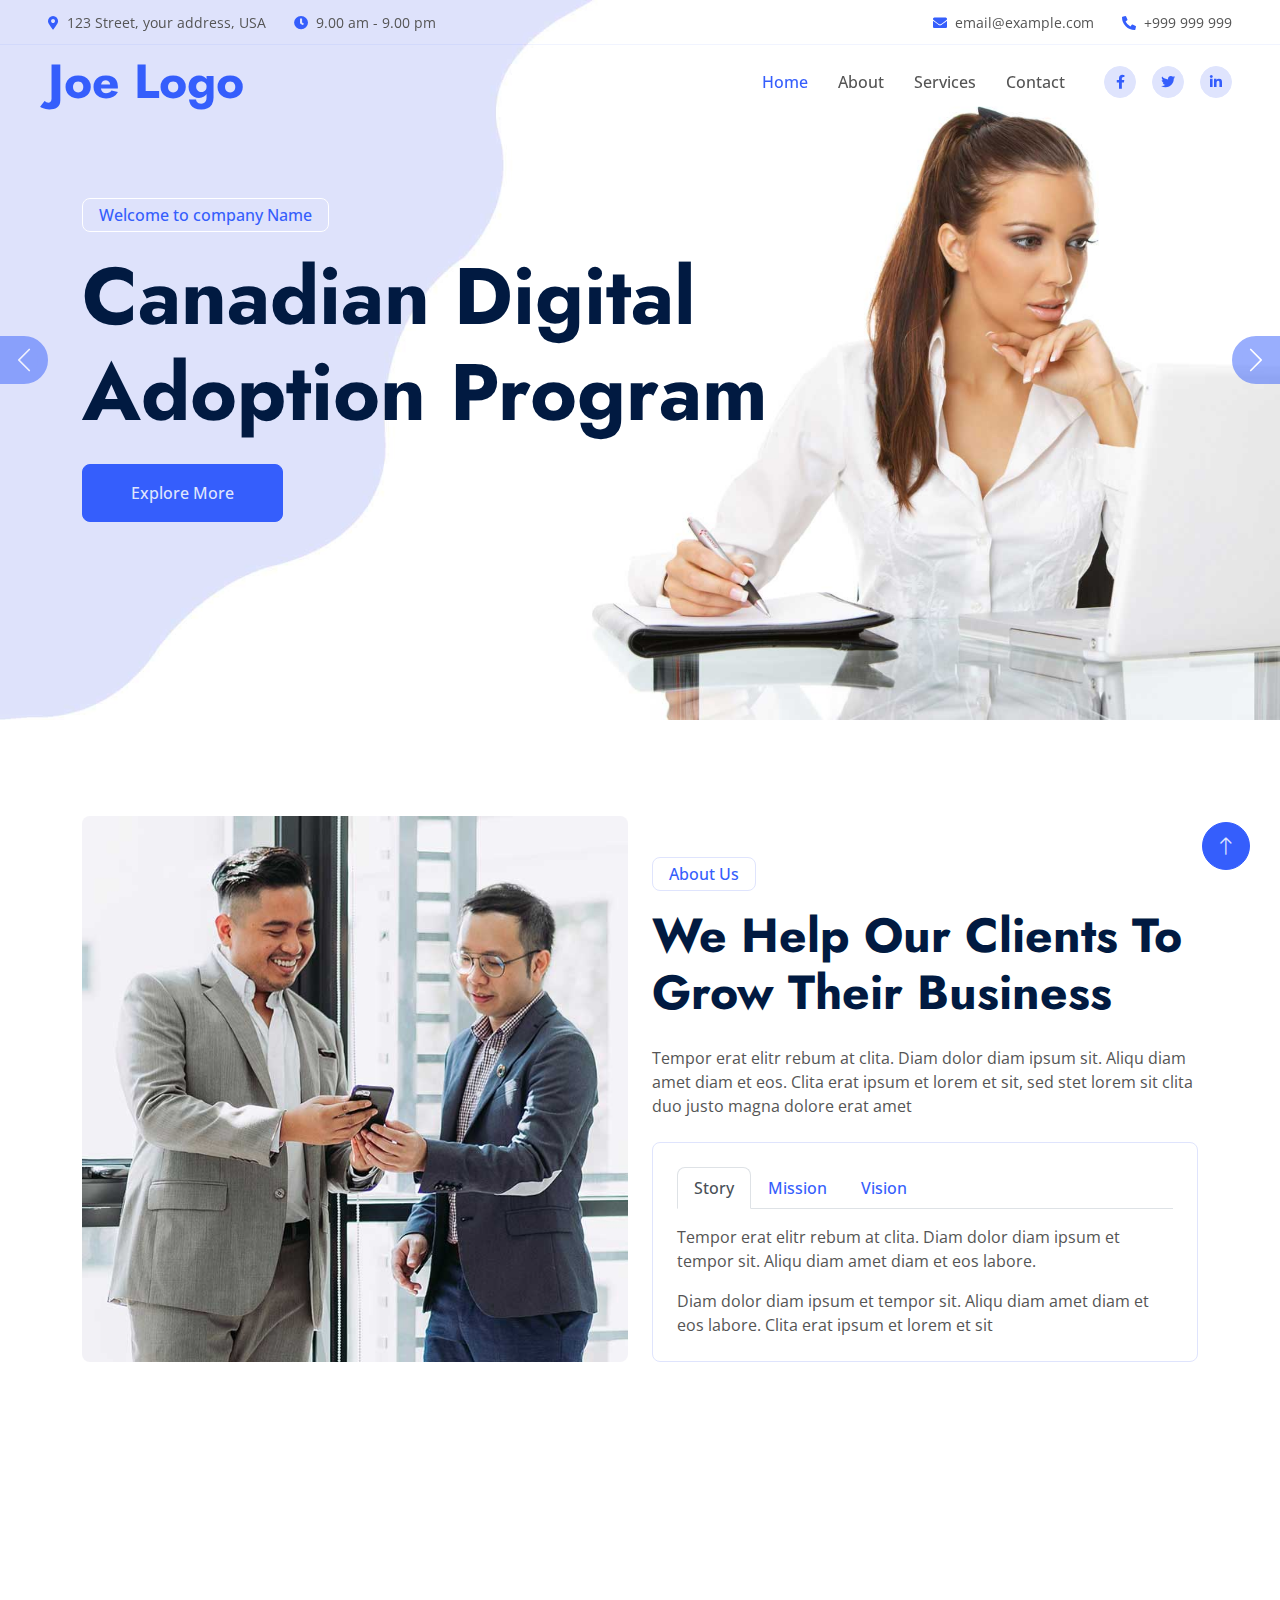
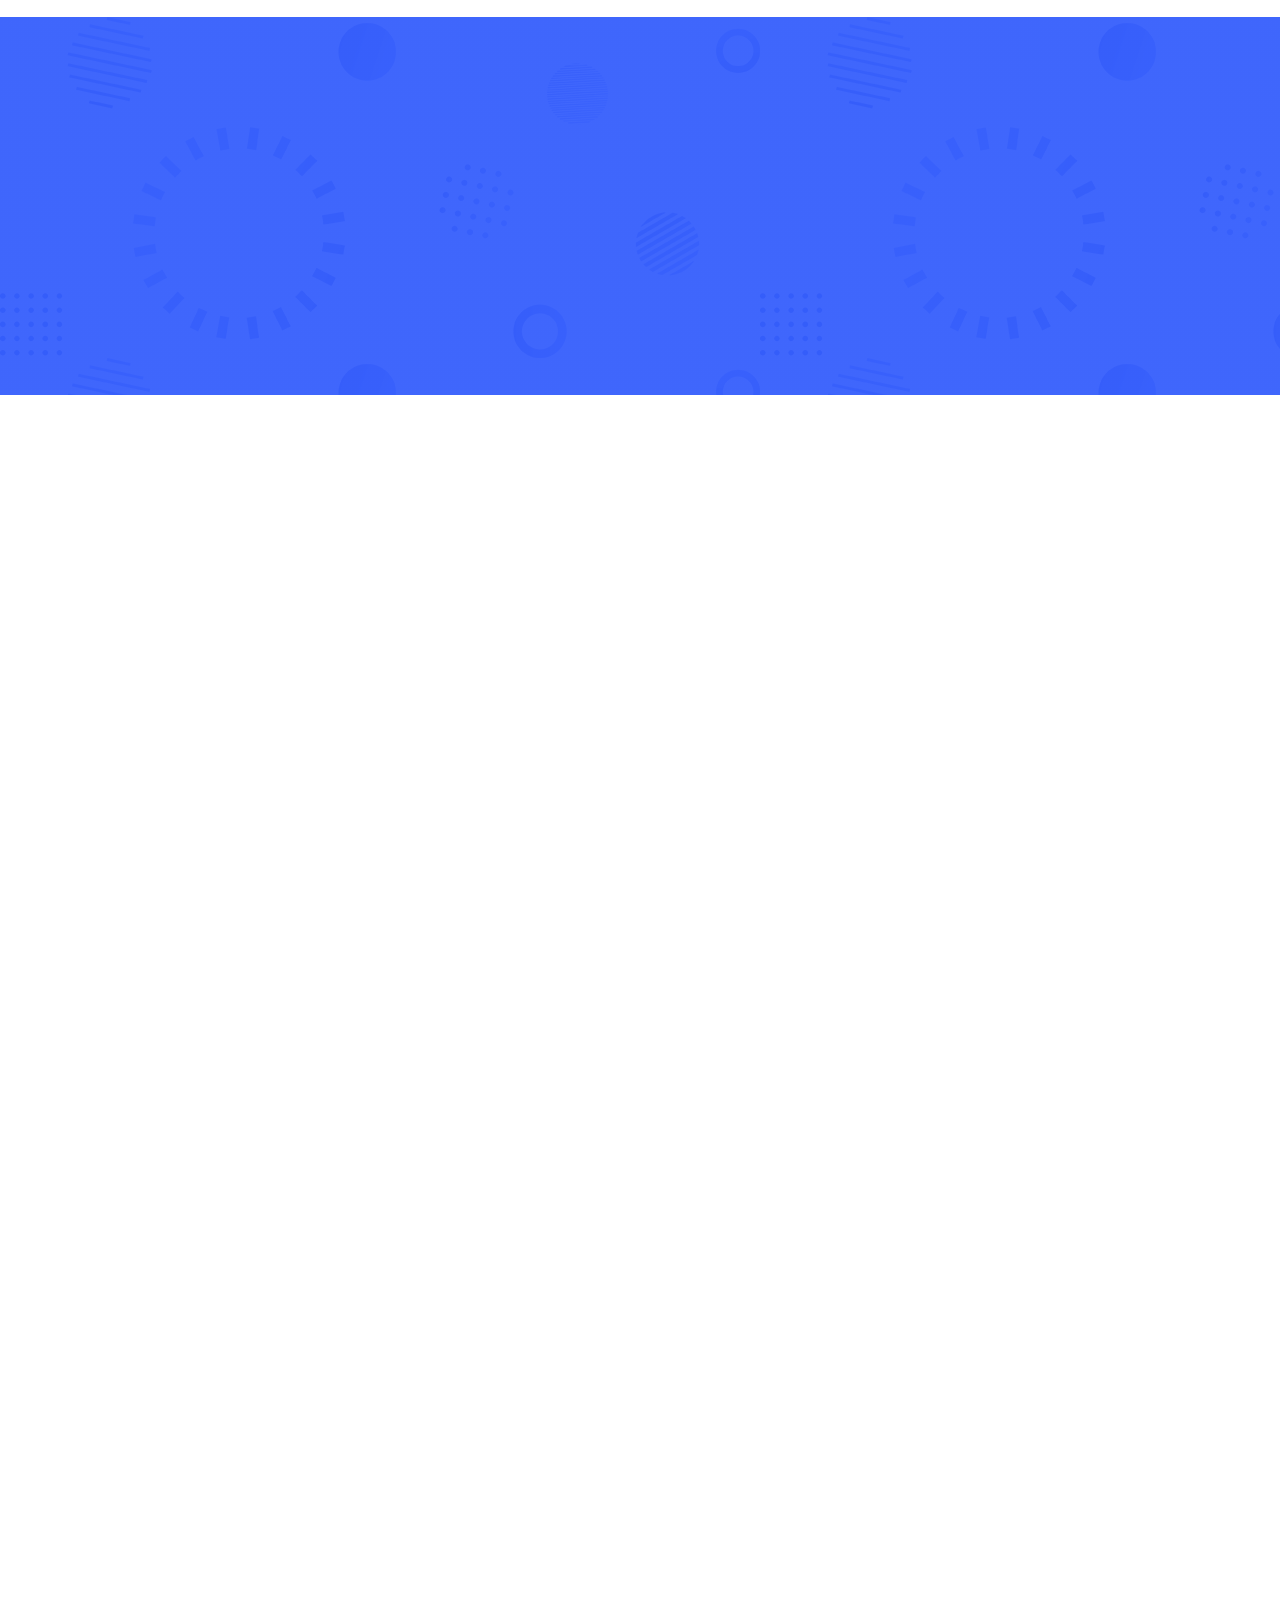
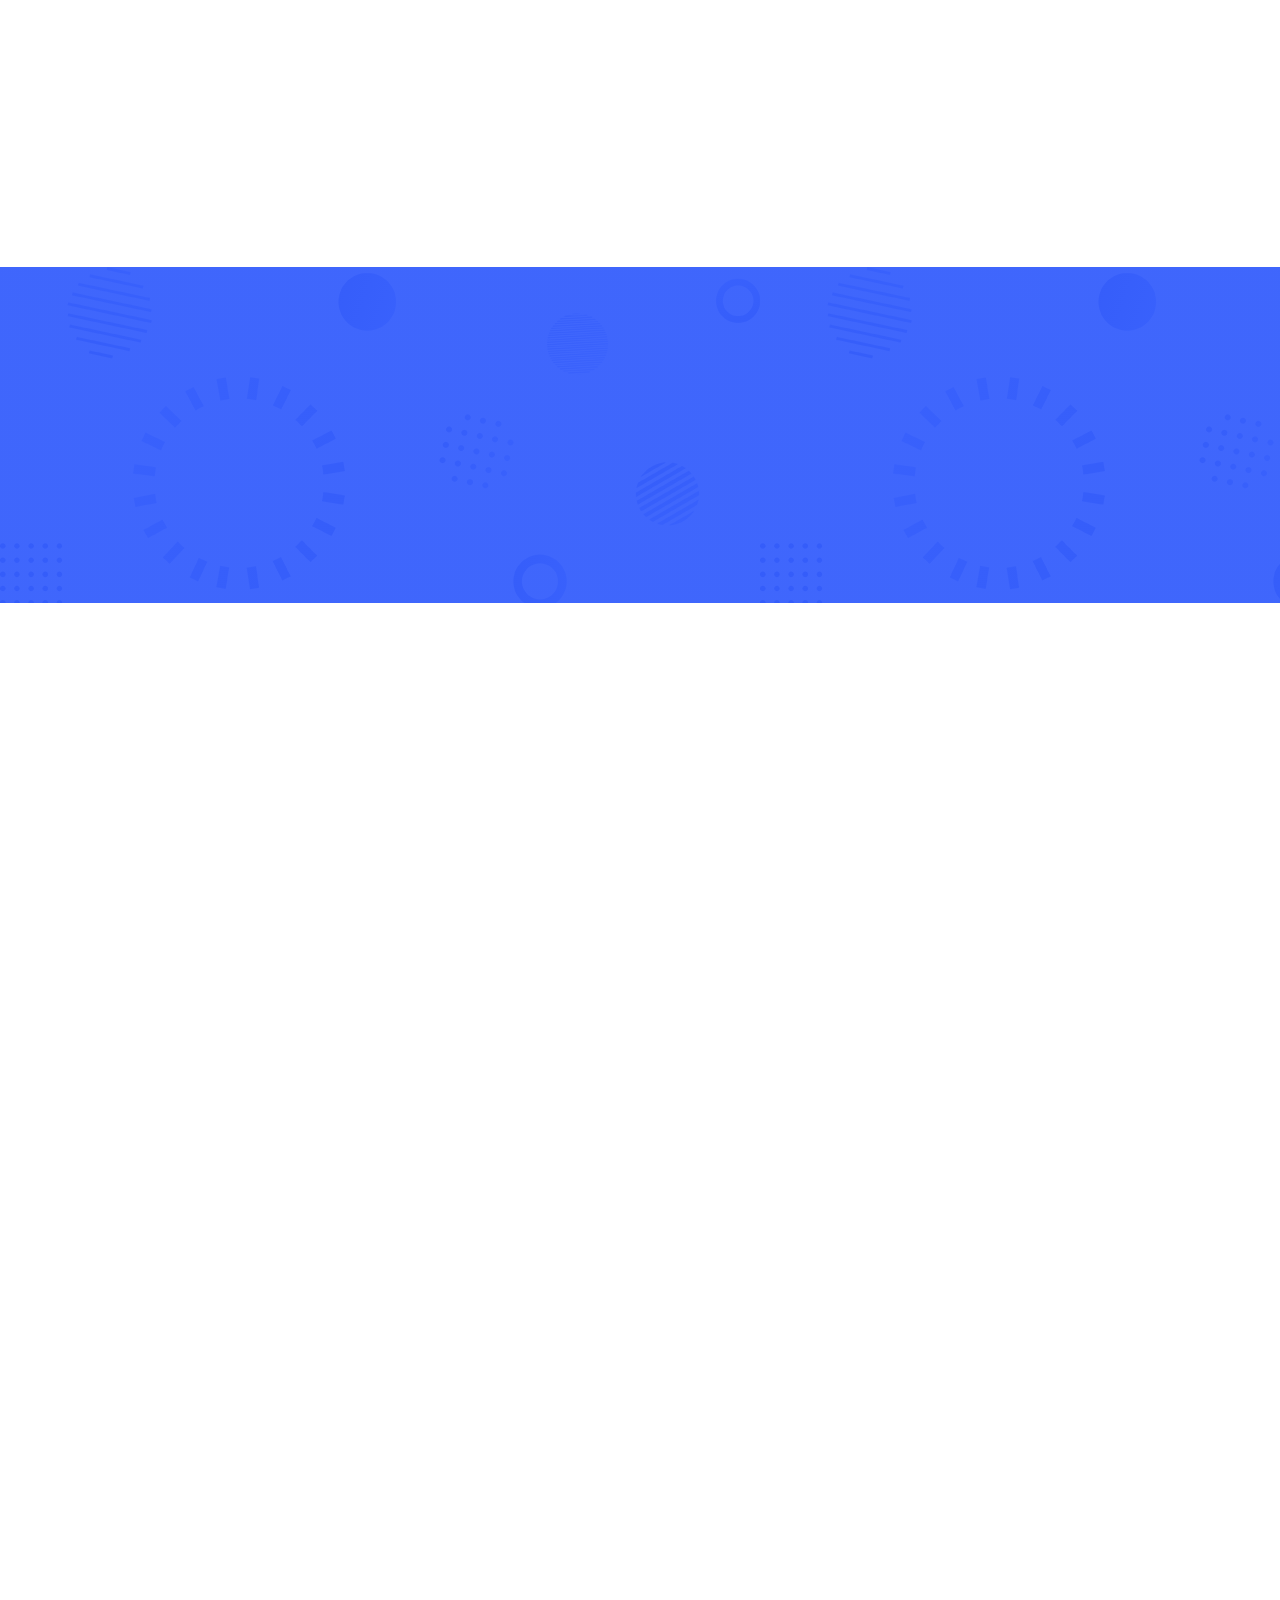
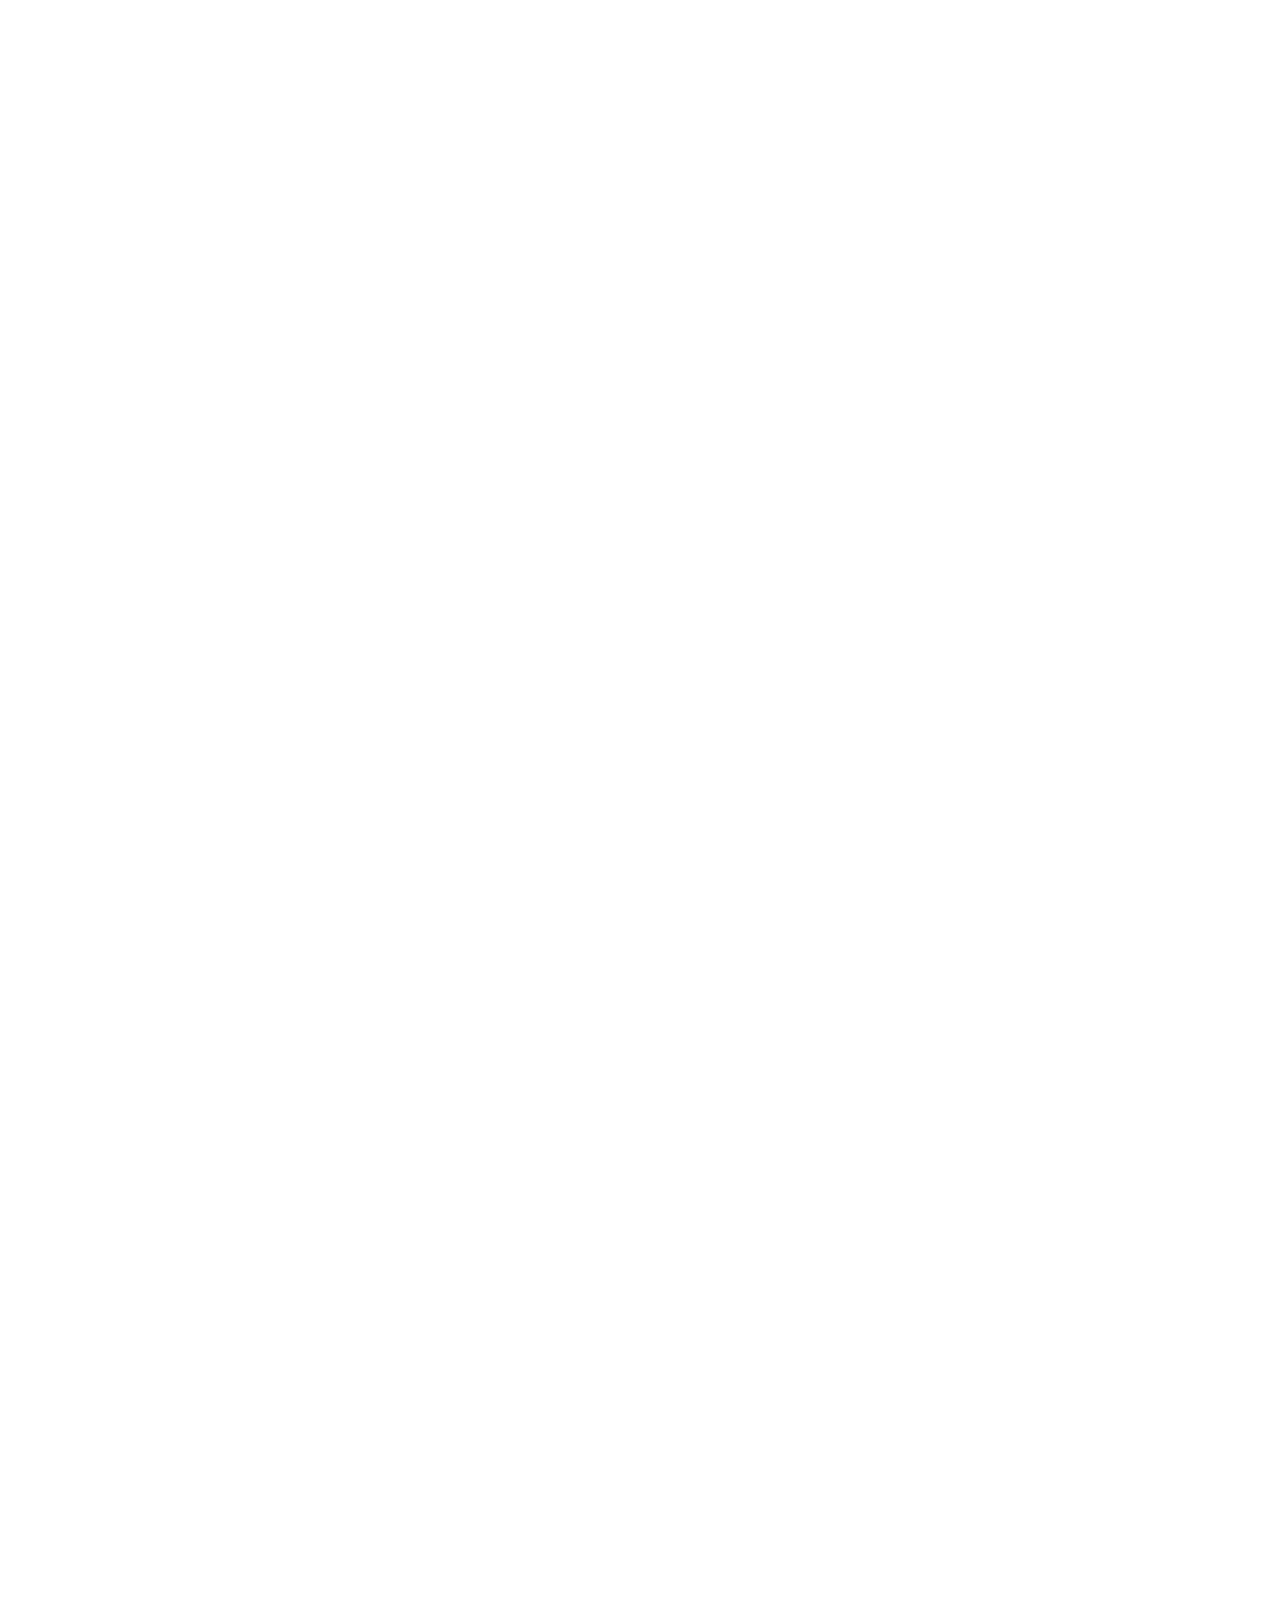
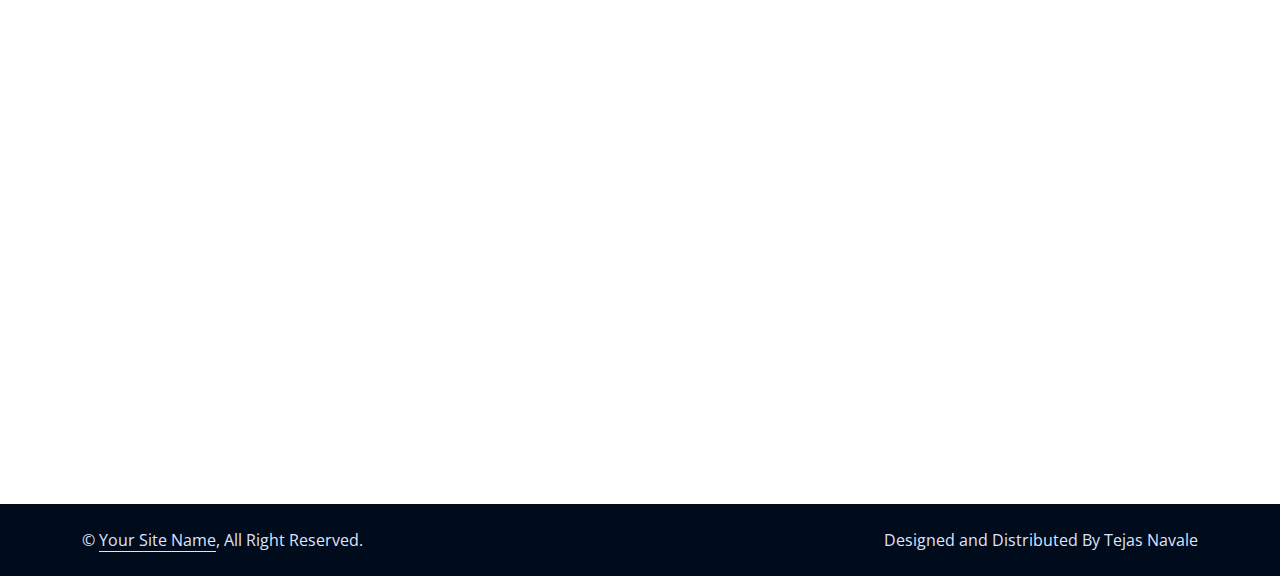
==== index.html @ e2b8ff9e "first commit" ====
<!DOCTYPE html>
<html lang="en">

<head>
    <meta charset="utf-8">
    <title>Finanza - Financial Services Website Template</title>
    <meta content="width=device-width, initial-scale=1.0" name="viewport">
    <meta content="" name="keywords">
    <meta content="" name="description">

    <!-- Favicon -->
    <link href="img/favicon.ico" rel="icon">

    <!-- Google Web Fonts -->
    <link rel="preconnect" href="https://fonts.googleapis.com">
    <link rel="preconnect" href="https://fonts.gstatic.com" crossorigin>
    <link
        href="https://fonts.googleapis.com/css2?family=Jost:wght@500;600;700&family=Open+Sans:wght@400;500&display=swap"
        rel="stylesheet">

    <!-- Icon Font Stylesheet -->
    <link href="https://cdnjs.cloudflare.com/ajax/libs/font-awesome/5.10.0/css/all.min.css" rel="stylesheet">
    <link href="https://cdn.jsdelivr.net/npm/bootstrap-icons@1.4.1/font/bootstrap-icons.css" rel="stylesheet">

    <!-- Libraries Stylesheet -->
    <link href="lib/animate/animate.min.css" rel="stylesheet">
    <link href="lib/owlcarousel/assets/owl.carousel.min.css" rel="stylesheet">

    <!-- Customized Bootstrap Stylesheet -->
    <link href="css/bootstrap.min.css" rel="stylesheet">

    <!-- Template Stylesheet -->
    <link href="css/style.css" rel="stylesheet">
</head>

<body>
    <!-- Spinner Start -->
    <div id="spinner"
        class="show bg-white position-fixed translate-middle w-100 vh-100 top-50 start-50 d-flex align-items-center justify-content-center">
        <div class="spinner-border text-primary" role="status" style="width: 3rem; height: 3rem;"></div>
    </div>
    <!-- Spinner End -->


    <!-- Navbar Start -->
    <div class="container-fluid fixed-top px-0 wow fadeIn" data-wow-delay="0.1s">
        <div class="top-bar row gx-0 align-items-center d-none d-lg-flex">
            <div class="col-lg-6 px-5 text-start">
                <small><i class="fa fa-map-marker-alt text-primary me-2"></i>123 Street, your address, USA</small>
                <small class="ms-4"><i class="fa fa-clock text-primary me-2"></i>9.00 am - 9.00 pm</small>
            </div>
            <div class="col-lg-6 px-5 text-end">
                <small><i class="fa fa-envelope text-primary me-2"></i>email@example.com</small>
                <small class="ms-4"><i class="fa fa-phone-alt text-primary me-2"></i>+999 999 999</small>
            </div>
        </div>

        <nav class="navbar navbar-expand-lg navbar-light py-lg-0 px-lg-5 wow fadeIn" data-wow-delay="0.1s">
            <a href="index.html" class="navbar-brand ms-4 ms-lg-0">
                <h1 class="display-5 text-primary m-0">Joe Logo</h1>
            </a>
            <button type="button" class="navbar-toggler me-4" data-bs-toggle="collapse"
                data-bs-target="#navbarCollapse">
                <span class="navbar-toggler-icon"></span>
            </button>
            <div class="collapse navbar-collapse" id="navbarCollapse">
                <div class="navbar-nav ms-auto p-4 p-lg-0">
                    <a href="index.html" class="nav-item nav-link active">Home</a>
                    <a href="about.html" class="nav-item nav-link">About</a>
                    <a href="service.html" class="nav-item nav-link">Services</a>
                    <a href="contact.html" class="nav-item nav-link">Contact</a>
                </div>
                <div class="d-none d-lg-flex ms-2">
                    <a class="btn btn-light btn-sm-square rounded-circle ms-3" href="">
                        <small class="fab fa-facebook-f text-primary"></small>
                    </a>
                    <a class="btn btn-light btn-sm-square rounded-circle ms-3" href="">
                        <small class="fab fa-twitter text-primary"></small>
                    </a>
                    <a class="btn btn-light btn-sm-square rounded-circle ms-3" href="">
                        <small class="fab fa-linkedin-in text-primary"></small>
                    </a>
                </div>
            </div>
        </nav>
    </div>
    <!-- Navbar End -->


    <!-- Carousel Start -->
    <div class="container-fluid p-0 mb-5 wow fadeIn" data-wow-delay="0.1s">
        <div id="header-carousel" class="carousel slide carousel-fade" data-bs-ride="carousel">
            <div class="carousel-inner">
                <div class="carousel-item active">
                    <img class="w-100" src="img/carousel-1.jpg" alt="Image">
                    <div class="carousel-caption">
                        <div class="container">
                            <div class="row justify-content-start">
                                <div class="col-lg-8">
                                    <p
                                        class="d-inline-block border border-white rounded text-primary fw-semi-bold py-1 px-3 animated slideInDown">
                                        Welcome to company Name</p>
                                    <h1 class="display-1 mb-4 animated slideInDown">Canadian Digital Adoption Program
                                    </h1>
                                    <a href="" class="btn btn-primary py-3 px-5 animated slideInDown">Explore More</a>
                                </div>
                            </div>
                        </div>
                    </div>
                </div>
                <div class="carousel-item">
                    <img class="w-100" src="img/carousel-2.jpg" alt="Image">
                    <div class="carousel-caption">
                        <div class="container">
                            <div class="row justify-content-start">
                                <div class="col-lg-7">
                                    <p
                                        class="d-inline-block border border-white rounded text-primary fw-semi-bold py-1 px-3 animated slideInDown">
                                        Welcome to company Name</p>
                                    <h1 class="display-1 mb-4 animated slideInDown">Boost your Business with
                                        Interest-free Loan up to $100,000</h1>
                                    <a href="" class="btn btn-primary py-3 px-5 animated slideInDown">Explore More</a>
                                </div>
                            </div>
                        </div>
                    </div>
                </div>
            </div>
            <button class="carousel-control-prev" type="button" data-bs-target="#header-carousel" data-bs-slide="prev">
                <span class="carousel-control-prev-icon" aria-hidden="true"></span>
                <span class="visually-hidden">Previous</span>
            </button>
            <button class="carousel-control-next" type="button" data-bs-target="#header-carousel" data-bs-slide="next">
                <span class="carousel-control-next-icon" aria-hidden="true"></span>
                <span class="visually-hidden">Next</span>
            </button>
        </div>
    </div>
    <!-- Carousel End -->


    <!-- About Start -->
    <div class="container-xxl py-5">
        <div class="container">
            <div class="row g-4 align-items-end mb-4">
                <div class="col-lg-6 wow fadeInUp" data-wow-delay="0.1s">
                    <img class="img-fluid rounded" src="img/about.jpg">
                </div>
                <div class="col-lg-6 wow fadeInUp" data-wow-delay="0.3s">
                    <p class="d-inline-block border rounded text-primary fw-semi-bold py-1 px-3">About Us</p>
                    <h1 class="display-5 mb-4">We Help Our Clients To Grow Their Business</h1>
                    <p class="mb-4">Tempor erat elitr rebum at clita. Diam dolor diam ipsum sit. Aliqu diam amet diam et
                        eos. Clita erat ipsum et lorem et sit, sed stet lorem sit clita duo justo magna dolore erat amet
                    </p>
                    <div class="border rounded p-4">
                        <nav>
                            <div class="nav nav-tabs mb-3" id="nav-tab" role="tablist">
                                <button class="nav-link fw-semi-bold active" id="nav-story-tab" data-bs-toggle="tab"
                                    data-bs-target="#nav-story" type="button" role="tab" aria-controls="nav-story"
                                    aria-selected="true">Story</button>
                                <button class="nav-link fw-semi-bold" id="nav-mission-tab" data-bs-toggle="tab"
                                    data-bs-target="#nav-mission" type="button" role="tab" aria-controls="nav-mission"
                                    aria-selected="false">Mission</button>
                                <button class="nav-link fw-semi-bold" id="nav-vision-tab" data-bs-toggle="tab"
                                    data-bs-target="#nav-vision" type="button" role="tab" aria-controls="nav-vision"
                                    aria-selected="false">Vision</button>
                            </div>
                        </nav>
                        <div class="tab-content" id="nav-tabContent">
                            <div class="tab-pane fade show active" id="nav-story" role="tabpanel"
                                aria-labelledby="nav-story-tab">
                                <p>Tempor erat elitr rebum at clita. Diam dolor diam ipsum et tempor sit. Aliqu diam
                                    amet diam et eos labore.</p>
                                <p class="mb-0">Diam dolor diam ipsum et tempor sit. Aliqu diam amet diam et eos labore.
                                    Clita erat ipsum et lorem et sit</p>
                            </div>
                            <div class="tab-pane fade" id="nav-mission" role="tabpanel"
                                aria-labelledby="nav-mission-tab">
                                <p>Tempor erat elitr rebum at clita. Diam dolor diam ipsum et tempor sit. Aliqu diam
                                    amet diam et eos labore.</p>
                                <p class="mb-0">Diam dolor diam ipsum et tempor sit. Aliqu diam amet diam et eos labore.
                                    Clita erat ipsum et lorem et sit</p>
                            </div>
                            <div class="tab-pane fade" id="nav-vision" role="tabpanel" aria-labelledby="nav-vision-tab">
                                <p>Tempor erat elitr rebum at clita. Diam dolor diam ipsum et tempor sit. Aliqu diam
                                    amet diam et eos labore.</p>
                                <p class="mb-0">Diam dolor diam ipsum et tempor sit. Aliqu diam amet diam et eos labore.
                                    Clita erat ipsum et lorem et sit</p>
                            </div>
                        </div>
                    </div>
                </div>
            </div>
            <div class="border rounded p-4 wow fadeInUp" data-wow-delay="0.1s">
                <div class="row g-4">
                    <div class="col-lg-4 wow fadeIn" data-wow-delay="0.1s">
                        <div class="h-100">
                            <div class="d-flex">
                                <div class="flex-shrink-0 btn-lg-square rounded-circle bg-primary">
                                    <i class="fa fa-times text-white"></i>
                                </div>
                                <div class="ps-3">
                                    <h4>Up to $15,000</h4>
                                    <span>Grant to cover the cost of a digital plan</span>
                                </div>
                                <div class="border-end d-none d-lg-block"></div>
                            </div>
                            <div class="border-bottom mt-4 d-block d-lg-none"></div>
                        </div>
                    </div>
                    <div class="col-lg-4 wow fadeIn" data-wow-delay="0.3s">
                        <div class="h-100">
                            <div class="d-flex">
                                <div class="flex-shrink-0 btn-lg-square rounded-circle bg-primary">
                                    <i class="fa fa-users text-white"></i>
                                </div>
                                <div class="ps-3">
                                    <h4>Up to
                                        $100,000</h4>
                                    <span>Loan with zero interest, 6 years term</span>
                                </div>
                                <div class="border-end d-none d-lg-block"></div>
                            </div>
                            <div class="border-bottom mt-4 d-block d-lg-none"></div>
                        </div>
                    </div>
                    <div class="col-lg-4 wow fadeIn" data-wow-delay="0.5s">
                        <div class="h-100">
                            <div class="d-flex">
                                <div class="flex-shrink-0 btn-lg-square rounded-circle bg-primary">
                                    <i class="fa fa-phone text-white"></i>
                                </div>
                                <div class="ps-3">
                                    <h4>Up to
                                        $7,300</h4>
                                    <span>Wage subsidy for hiring a recent graduate</span>
                                </div>
                            </div>
                        </div>
                    </div>
                </div>
            </div>
        </div>
    </div>
    <!-- About End -->


    <!-- Facts Start -->
    <div class="container-fluid facts my-5 py-5">
        <div class="container py-5">
            <div class="row g-5">
                <div class="col-sm-6 col-lg-3 text-center wow fadeIn" data-wow-delay="0.1s">
                    <i class="fa fa-users fa-3x text-white mb-3"></i>
                    <h1 class="display-4 text-white" data-toggle="counter-up">1234</h1>
                    <span class="fs-5 text-white">Happy Clients</span>
                    <hr class="bg-white w-25 mx-auto mb-0">
                </div>
                <div class="col-sm-6 col-lg-3 text-center wow fadeIn" data-wow-delay="0.3s">
                    <i class="fa fa-check fa-3x text-white mb-3"></i>
                    <h1 class="display-4 text-white" data-toggle="counter-up">1234</h1>
                    <span class="fs-5 text-white">Projects Completed</span>
                    <hr class="bg-white w-25 mx-auto mb-0">
                </div>
                <div class="col-sm-6 col-lg-3 text-center wow fadeIn" data-wow-delay="0.5s">
                    <i class="fa fa-users-cog fa-3x text-white mb-3"></i>
                    <h1 class="display-4 text-white" data-toggle="counter-up">1234</h1>
                    <span class="fs-5 text-white">Dedicated Staff</span>
                    <hr class="bg-white w-25 mx-auto mb-0">
                </div>
                <div class="col-sm-6 col-lg-3 text-center wow fadeIn" data-wow-delay="0.7s">
                    <i class="fa fa-award fa-3x text-white mb-3"></i>
                    <h1 class="display-4 text-white" data-toggle="counter-up">1234</h1>
                    <span class="fs-5 text-white">Awards Achieved</span>
                    <hr class="bg-white w-25 mx-auto mb-0">
                </div>
            </div>
        </div>
    </div>
    <!-- Facts End -->


    <!-- Features Start -->
    <div class="container-xxl feature py-5">
        <div class="container">
            <div class="row g-5 align-items-center">
                <div class="col-lg-6 wow fadeInUp" data-wow-delay="0.1s">
                    <p class="d-inline-block border rounded text-primary fw-semi-bold py-1 px-3">Why Choosing Us!</p>
                    <h1 class="display-5 mb-4">Few Reasons Why People Choosing Us!</h1>
                    <p class="mb-4">Tempor erat elitr rebum at clita. Diam dolor diam ipsum sit. Aliqu diam amet diam et
                        eos. Clita erat ipsum et lorem et sit, sed stet lorem sit clita duo justo magna dolore erat amet
                    </p>
                    <a class="btn btn-primary py-3 px-5" href="">Explore More</a>
                </div>
                <div class="col-lg-6">
                    <div class="row g-4 align-items-center">
                        <div class="col-md-6">
                            <div class="row g-4">
                                <div class="col-12 wow fadeIn" data-wow-delay="0.3s">
                                    <div class="feature-box border rounded p-4">
                                        <i class="fa fa-check fa-3x text-primary mb-3"></i>
                                        <h4 class="mb-3">Fast Executions</h4>
                                        <p class="mb-3">Clita erat ipsum et lorem et sit, sed stet lorem sit clita duo
                                            justo erat amet</p>
                                        <a class="fw-semi-bold" href="">Read More <i
                                                class="fa fa-arrow-right ms-1"></i></a>
                                    </div>
                                </div>
                                <div class="col-12 wow fadeIn" data-wow-delay="0.5s">
                                    <div class="feature-box border rounded p-4">
                                        <i class="fa fa-check fa-3x text-primary mb-3"></i>
                                        <h4 class="mb-3">Guide & Support</h4>
                                        <p class="mb-3">Clita erat ipsum et lorem et sit, sed stet lorem sit clita duo
                                            justo erat amet</p>
                                        <a class="fw-semi-bold" href="">Read More <i
                                                class="fa fa-arrow-right ms-1"></i></a>
                                    </div>
                                </div>
                            </div>
                        </div>
                        <div class="col-md-6 wow fadeIn" data-wow-delay="0.7s">
                            <div class="feature-box border rounded p-4">
                                <i class="fa fa-check fa-3x text-primary mb-3"></i>
                                <h4 class="mb-3">Financial Secure</h4>
                                <p class="mb-3">Clita erat ipsum et lorem et sit, sed stet lorem sit clita duo justo
                                    erat amet</p>
                                <a class="fw-semi-bold" href="">Read More <i class="fa fa-arrow-right ms-1"></i></a>
                            </div>
                        </div>
                    </div>
                </div>
            </div>
        </div>
    </div>
    <!-- Features End -->


    <!-- Service Start -->
    <div class="container-xxl service py-5">
        <div class="container">
            <div class="text-center mx-auto wow fadeInUp" data-wow-delay="0.1s" style="max-width: 600px;">
                <p class="d-inline-block border rounded text-primary fw-semi-bold py-1 px-3">Our Services</p>
                <h1 class="display-5 mb-5">Awesome Financial Services For Business</h1>
            </div>
            <div class="row g-4 wow fadeInUp" data-wow-delay="0.3s">
                <div class="col-lg-4">
                    <div class="nav nav-pills d-flex justify-content-between w-100 h-100 me-4">
                        <button class="nav-link w-100 d-flex align-items-center text-start border p-4 mb-4 active"
                            data-bs-toggle="pill" data-bs-target="#tab-pane-1" type="button">
                            <h5 class="m-0"><i class="fa fa-bars text-primary me-3"></i>Financial Planning</h5>
                        </button>
                        <button class="nav-link w-100 d-flex align-items-center text-start border p-4 mb-4"
                            data-bs-toggle="pill" data-bs-target="#tab-pane-2" type="button">
                            <h5 class="m-0"><i class="fa fa-bars text-primary me-3"></i>Cash Investment</h5>
                        </button>
                        <button class="nav-link w-100 d-flex align-items-center text-start border p-4 mb-4"
                            data-bs-toggle="pill" data-bs-target="#tab-pane-3" type="button">
                            <h5 class="m-0"><i class="fa fa-bars text-primary me-3"></i>Financial Consultancy</h5>
                        </button>
                        <button class="nav-link w-100 d-flex align-items-center text-start border p-4 mb-0"
                            data-bs-toggle="pill" data-bs-target="#tab-pane-4" type="button">
                            <h5 class="m-0"><i class="fa fa-bars text-primary me-3"></i>Business Loans</h5>
                        </button>
                    </div>
                </div>
                <div class="col-lg-8">
                    <div class="tab-content w-100">
                        <div class="tab-pane fade show active" id="tab-pane-1">
                            <div class="row g-4">
                                <div class="col-md-6" style="min-height: 350px;">
                                    <div class="position-relative h-100">
                                        <img class="position-absolute rounded w-100 h-100" src="img/service-1.jpg"
                                            style="object-fit: cover;" alt="">
                                    </div>
                                </div>
                                <div class="col-md-6">
                                    <h3 class="mb-4">25 Years Of Experience In Financial Support</h3>
                                    <p class="mb-4">Tempor erat elitr rebum at clita. Diam dolor diam ipsum sit. Aliqu
                                        diam amet diam et eos. Clita erat ipsum et lorem et sit, sed stet lorem sit
                                        clita duo justo erat amet.</p>
                                    <p><i class="fa fa-check text-primary me-3"></i>Secured Loans</p>
                                    <p><i class="fa fa-check text-primary me-3"></i>Credit Facilities</p>
                                    <p><i class="fa fa-check text-primary me-3"></i>Cash Advanced</p>
                                    <a href="" class="btn btn-primary py-3 px-5 mt-3">Read More</a>
                                </div>
                            </div>
                        </div>
                        <div class="tab-pane fade" id="tab-pane-2">
                            <div class="row g-4">
                                <div class="col-md-6" style="min-height: 350px;">
                                    <div class="position-relative h-100">
                                        <img class="position-absolute rounded w-100 h-100" src="img/service-2.jpg"
                                            style="object-fit: cover;" alt="">
                                    </div>
                                </div>
                                <div class="col-md-6">
                                    <h3 class="mb-4">25 Years Of Experience In Financial Support</h3>
                                    <p class="mb-4">Tempor erat elitr rebum at clita. Diam dolor diam ipsum sit. Aliqu
                                        diam amet diam et eos. Clita erat ipsum et lorem et sit, sed stet lorem sit
                                        clita duo justo erat amet.</p>
                                    <p><i class="fa fa-check text-primary me-3"></i>Secured Loans</p>
                                    <p><i class="fa fa-check text-primary me-3"></i>Credit Facilities</p>
                                    <p><i class="fa fa-check text-primary me-3"></i>Cash Advanced</p>
                                    <a href="" class="btn btn-primary py-3 px-5 mt-3">Read More</a>
                                </div>
                            </div>
                        </div>
                        <div class="tab-pane fade" id="tab-pane-3">
                            <div class="row g-4">
                                <div class="col-md-6" style="min-height: 350px;">
                                    <div class="position-relative h-100">
                                        <img class="position-absolute rounded w-100 h-100" src="img/service-3.jpg"
                                            style="object-fit: cover;" alt="">
                                    </div>
                                </div>
                                <div class="col-md-6">
                                    <h3 class="mb-4">25 Years Of Experience In Financial Support</h3>
                                    <p class="mb-4">Tempor erat elitr rebum at clita. Diam dolor diam ipsum sit. Aliqu
                                        diam amet diam et eos. Clita erat ipsum et lorem et sit, sed stet lorem sit
                                        clita duo justo erat amet.</p>
                                    <p><i class="fa fa-check text-primary me-3"></i>Secured Loans</p>
                                    <p><i class="fa fa-check text-primary me-3"></i>Credit Facilities</p>
                                    <p><i class="fa fa-check text-primary me-3"></i>Cash Advanced</p>
                                    <a href="" class="btn btn-primary py-3 px-5 mt-3">Read More</a>
                                </div>
                            </div>
                        </div>
                        <div class="tab-pane fade" id="tab-pane-4">
                            <div class="row g-4">
                                <div class="col-md-6" style="min-height: 350px;">
                                    <div class="position-relative h-100">
                                        <img class="position-absolute rounded w-100 h-100" src="img/service-4.jpg"
                                            style="object-fit: cover;" alt="">
                                    </div>
                                </div>
                                <div class="col-md-6">
                                    <h3 class="mb-4">25 Years Of Experience In Financial Support</h3>
                                    <p class="mb-4">Tempor erat elitr rebum at clita. Diam dolor diam ipsum sit. Aliqu
                                        diam amet diam et eos. Clita erat ipsum et lorem et sit, sed stet lorem sit
                                        clita duo justo erat amet.</p>
                                    <p><i class="fa fa-check text-primary me-3"></i>Secured Loans</p>
                                    <p><i class="fa fa-check text-primary me-3"></i>Credit Facilities</p>
                                    <p><i class="fa fa-check text-primary me-3"></i>Cash Advanced</p>
                                    <a href="" class="btn btn-primary py-3 px-5 mt-3">Read More</a>
                                </div>
                            </div>
                        </div>
                    </div>
                </div>
            </div>
        </div>
    </div>
    <!-- Service End -->


    <!-- Callback Start -->
    <div class="container-fluid callback my-5 pt-5">
        <div class="container pt-5">
            <div class="row justify-content-center">
                <div class="col-lg-7">
                    <div class="bg-white border rounded p-4 p-sm-5 wow fadeInUp" data-wow-delay="0.5s">
                        <div class="text-center mx-auto wow fadeInUp" data-wow-delay="0.1s" style="max-width: 600px;">
                            <p class="d-inline-block border rounded text-primary fw-semi-bold py-1 px-3">Get In Touch
                            </p>
                            <h1 class="display-5 mb-5">Request A Call-Back</h1>
                        </div>
                        <div class="row g-3">
                            <div class="col-sm-6">
                                <div class="form-floating">
                                    <input type="text" class="form-control" id="name" placeholder="Your Name">
                                    <label for="name">Your Name</label>
                                </div>
                            </div>
                            <div class="col-sm-6">
                                <div class="form-floating">
                                    <input type="email" class="form-control" id="mail" placeholder="Your Email">
                                    <label for="mail">Your Email</label>
                                </div>
                            </div>
                            <div class="col-sm-6">
                                <div class="form-floating">
                                    <input type="text" class="form-control" id="mobile" placeholder="Your Mobile">
                                    <label for="mobile">Your Mobile</label>
                                </div>
                            </div>
                            <div class="col-sm-6">
                                <div class="form-floating">
                                    <input type="text" class="form-control" id="subject" placeholder="Subject">
                                    <label for="subject">Subject</label>
                                </div>
                            </div>
                            <div class="col-12">
                                <div class="form-floating">
                                    <textarea class="form-control" placeholder="Leave a message here" id="message"
                                        style="height: 100px"></textarea>
                                    <label for="message">Message</label>
                                </div>
                            </div>
                            <div class="col-12 text-center">
                                <button class="btn btn-primary w-100 py-3" type="submit">Submit Now</button>
                            </div>
                        </div>
                    </div>
                </div>
            </div>
        </div>
    </div>
    <!-- Callback End -->


    <!-- Projects Start -->
    <div class="container-xxl py-5">
        <div class="container">
            <div class="text-center mx-auto wow fadeInUp" data-wow-delay="0.1s" style="max-width: 600px;">
                <p class="d-inline-block border rounded text-primary fw-semi-bold py-1 px-3">Our Projects</p>
                <h1 class="display-5 mb-5">We Have Completed Latest Projects</h1>
            </div>
            <div class="owl-carousel project-carousel wow fadeInUp" data-wow-delay="0.3s">
                <div class="project-item pe-5 pb-5">
                    <div class="project-img mb-3">
                        <img class="img-fluid rounded" src="img/service-1.jpg" alt="">
                        <a href=""><i class="fa fa-link fa-3x text-primary"></i></a>
                    </div>
                    <div class="project-title">
                        <h4 class="mb-0">Financial Planning</h4>
                    </div>
                </div>
                <div class="project-item pe-5 pb-5">
                    <div class="project-img mb-3">
                        <img class="img-fluid rounded" src="img/service-2.jpg" alt="">
                        <a href=""><i class="fa fa-link fa-3x text-primary"></i></a>
                    </div>
                    <div class="project-title">
                        <h4 class="mb-0">Cash Investment</h4>
                    </div>
                </div>
                <div class="project-item pe-5 pb-5">
                    <div class="project-img mb-3">
                        <img class="img-fluid rounded" src="img/service-3.jpg" alt="">
                        <a href=""><i class="fa fa-link fa-3x text-primary"></i></a>
                    </div>
                    <div class="project-title">
                        <h4 class="mb-0">Financial Consultancy</h4>
                    </div>
                </div>
                <div class="project-item pe-5 pb-5">
                    <div class="project-img mb-3">
                        <img class="img-fluid rounded" src="img/service-4.jpg" alt="">
                        <a href=""><i class="fa fa-link fa-3x text-primary"></i></a>
                    </div>
                    <div class="project-title">
                        <h4 class="mb-0">Business Loans</h4>
                    </div>
                </div>
            </div>
        </div>
    </div>
    <!-- Projects End -->


    <!-- Team Start -->
    <div class="container-xxl py-5">
        <div class="container">
            <div class="text-center mx-auto wow fadeInUp" data-wow-delay="0.1s" style="max-width: 600px;">
                <p class="d-inline-block border rounded text-primary fw-semi-bold py-1 px-3">Our Team</p>
                <h1 class="display-5 mb-5">Exclusive Team</h1>
            </div>
            <div class="row g-4">
                <div class="col-lg-4 col-md-6 wow fadeInUp" data-wow-delay="0.1s">
                    <div class="team-item">
                        <img class="img-fluid rounded" src="img/team-1.jpg" alt="">
                        <div class="team-text">
                            <h4 class="mb-0">Kate Winslet</h4>
                            <div class="team-social d-flex">
                                <a class="btn btn-square rounded-circle mx-1" href=""><i
                                        class="fab fa-facebook-f"></i></a>
                                <a class="btn btn-square rounded-circle mx-1" href=""><i class="fab fa-twitter"></i></a>
                                <a class="btn btn-square rounded-circle mx-1" href=""><i
                                        class="fab fa-instagram"></i></a>
                            </div>
                        </div>
                    </div>
                </div>
                <div class="col-lg-4 col-md-6 wow fadeInUp" data-wow-delay="0.3s">
                    <div class="team-item">
                        <img class="img-fluid rounded" src="img/team-2.jpg" alt="">
                        <div class="team-text">
                            <h4 class="mb-0">Jac Jacson</h4>
                            <div class="team-social d-flex">
                                <a class="btn btn-square rounded-circle mx-1" href=""><i
                                        class="fab fa-facebook-f"></i></a>
                                <a class="btn btn-square rounded-circle mx-1" href=""><i class="fab fa-twitter"></i></a>
                                <a class="btn btn-square rounded-circle mx-1" href=""><i
                                        class="fab fa-instagram"></i></a>
                            </div>
                        </div>
                    </div>
                </div>
                <div class="col-lg-4 col-md-6 wow fadeInUp" data-wow-delay="0.5s">
                    <div class="team-item">
                        <img class="img-fluid rounded" src="img/team-3.jpg" alt="">
                        <div class="team-text">
                            <h4 class="mb-0">Doris Jordan</h4>
                            <div class="team-social d-flex">
                                <a class="btn btn-square rounded-circle mx-1" href=""><i
                                        class="fab fa-facebook-f"></i></a>
                                <a class="btn btn-square rounded-circle mx-1" href=""><i class="fab fa-twitter"></i></a>
                                <a class="btn btn-square rounded-circle mx-1" href=""><i
                                        class="fab fa-instagram"></i></a>
                            </div>
                        </div>
                    </div>
                </div>
            </div>
        </div>
    </div>
    <!-- Team End -->


    <!-- Testimonial Start -->
    <div class="container-xxl py-5">
        <div class="container">
            <div class="text-center mx-auto wow fadeInUp" data-wow-delay="0.1s" style="max-width: 600px;">
                <p class="d-inline-block border rounded text-primary fw-semi-bold py-1 px-3">Testimonial</p>
                <h1 class="display-5 mb-5">What Our Clients Say!</h1>
            </div>
            <div class="owl-carousel testimonial-carousel wow fadeInUp" data-wow-delay="0.3s">
                <div class="testimonial-item">
                    <div class="testimonial-text border rounded p-4 pt-5 mb-5">
                        <div class="btn-square bg-white border rounded-circle">
                            <i class="fa fa-quote-right fa-2x text-primary"></i>
                        </div>
                        Dolores sed duo clita tempor justo dolor et stet lorem kasd labore dolore lorem ipsum. At lorem
                        lorem magna ut et, nonumy et labore et tempor diam tempor erat.
                    </div>
                    <img class="rounded-circle mb-3" src="img/testimonial-1.jpg" alt="">
                    <h4>Client Name</h4>
                    <span>Profession</span>
                </div>
                <div class="testimonial-item">
                    <div class="testimonial-text border rounded p-4 pt-5 mb-5">
                        <div class="btn-square bg-white border rounded-circle">
                            <i class="fa fa-quote-right fa-2x text-primary"></i>
                        </div>
                        Dolores sed duo clita tempor justo dolor et stet lorem kasd labore dolore lorem ipsum. At lorem
                        lorem magna ut et, nonumy et labore et tempor diam tempor erat.
                    </div>
                    <img class="rounded-circle mb-3" src="img/testimonial-2.jpg" alt="">
                    <h4>Client Name</h4>
                    <span>Profession</span>
                </div>
                <div class="testimonial-item">
                    <div class="testimonial-text border rounded p-4 pt-5 mb-5">
                        <div class="btn-square bg-white border rounded-circle">
                            <i class="fa fa-quote-right fa-2x text-primary"></i>
                        </div>
                        Dolores sed duo clita tempor justo dolor et stet lorem kasd labore dolore lorem ipsum. At lorem
                        lorem magna ut et, nonumy et labore et tempor diam tempor erat.
                    </div>
                    <img class="rounded-circle mb-3" src="img/testimonial-3.jpg" alt="">
                    <h4>Client Name</h4>
                    <span>Profession</span>
                </div>
                <div class="testimonial-item">
                    <div class="testimonial-text border rounded p-4 pt-5 mb-5">
                        <div class="btn-square bg-white border rounded-circle">
                            <i class="fa fa-quote-right fa-2x text-primary"></i>
                        </div>
                        Dolores sed duo clita tempor justo dolor et stet lorem kasd labore dolore lorem ipsum. At lorem
                        lorem magna ut et, nonumy et labore et tempor diam tempor erat.
                    </div>
                    <img class="rounded-circle mb-3" src="img/testimonial-4.jpg" alt="">
                    <h4>Client Name</h4>
                    <span>Profession</span>
                </div>
            </div>
        </div>
    </div>
    <!-- Testimonial End -->


    <!-- Footer Start -->
    <div class="container-fluid bg-dark text-light footer mt-5 py-5 wow fadeIn" data-wow-delay="0.1s">
        <div class="container py-5">
            <div class="row g-5">
                <div class="col-lg-3 col-md-6">
                    <h4 class="text-white mb-4">Our Office</h4>
                    <p class="mb-2"><i class="fa fa-map-marker-alt me-3"></i>123 Street, New York, USA</p>
                    <p class="mb-2"><i class="fa fa-phone-alt me-3"></i>+012 345 67890</p>
                    <p class="mb-2"><i class="fa fa-envelope me-3"></i>info@example.com</p>
                    <div class="d-flex pt-2">
                        <a class="btn btn-square btn-outline-light rounded-circle me-2" href=""><i
                                class="fab fa-twitter"></i></a>
                        <a class="btn btn-square btn-outline-light rounded-circle me-2" href=""><i
                                class="fab fa-facebook-f"></i></a>
                        <a class="btn btn-square btn-outline-light rounded-circle me-2" href=""><i
                                class="fab fa-youtube"></i></a>
                        <a class="btn btn-square btn-outline-light rounded-circle me-2" href=""><i
                                class="fab fa-linkedin-in"></i></a>
                    </div>
                </div>
                <div class="col-lg-3 col-md-6">
                    <h4 class="text-white mb-4">Services</h4>
                    <a class="btn btn-link" href="">Financial Planning</a>
                    <a class="btn btn-link" href="">Cash Investment</a>
                    <a class="btn btn-link" href="">Financial Consultancy</a>
                    <a class="btn btn-link" href="">Business Loans</a>
                    <a class="btn btn-link" href="">Business Analysis</a>
                </div>
                <div class="col-lg-3 col-md-6">
                    <h4 class="text-white mb-4">Quick Links</h4>
                    <a class="btn btn-link" href="">About Us</a>
                    <a class="btn btn-link" href="">Contact Us</a>
                    <a class="btn btn-link" href="">Our Services</a>
                    <a class="btn btn-link" href="">Terms & Condition</a>
                    <a class="btn btn-link" href="">Support</a>
                </div>
                <div class="col-lg-3 col-md-6">
                    <h4 class="text-white mb-4">Newsletter</h4>
                    <p>Dolor amet sit justo amet elitr clita ipsum elitr est.</p>
                    <div class="position-relative w-100">
                        <input class="form-control bg-white border-0 w-100 py-3 ps-4 pe-5" type="text"
                            placeholder="Your email">
                        <button type="button"
                            class="btn btn-primary py-2 position-absolute top-0 end-0 mt-2 me-2">SignUp</button>
                    </div>
                </div>
            </div>
        </div>
    </div>
    <!-- Footer End -->


    <!-- Copyright Start -->
    <div class="container-fluid copyright py-4">
        <div class="container">
            <div class="row">
                <div class="col-md-6 text-center text-md-start mb-3 mb-md-0">
                    &copy; <a class="border-bottom" href="#">Your Site Name</a>, All Right Reserved.
                </div>
                <div class="col-md-6 text-center text-md-end">
                    Designed and<a class="border-bottom"></a> Distributed By Tejas Navale <a>
                </div>
            </div>
        </div>
        <!-- Copyright End -->


        <!-- Back to Top -->
        <a href="#" class="btn btn-lg btn-primary btn-lg-square rounded-circle back-to-top"><i
                class="bi bi-arrow-up"></i></a>


        <!-- JavaScript Libraries -->
        <script src="https://code.jquery.com/jquery-3.4.1.min.js"></script>
        <script src="https://cdn.jsdelivr.net/npm/bootstrap@5.0.0/dist/js/bootstrap.bundle.min.js"></script>
        <script src="lib/wow/wow.min.js"></script>
        <script src="lib/easing/easing.min.js"></script>
        <script src="lib/waypoints/waypoints.min.js"></script>
        <script src="lib/owlcarousel/owl.carousel.min.js"></script>
        <script src="lib/counterup/counterup.min.js"></script>

        <script src="js/main.js"></script>
</body>

</html>
---- css/style.css ----
:root {
    --primary: #355EFC;
    --secondary: #E93C05;
    --tertiary: #555555;
    --light: #DFE4FD;
    --dark: #011A41;
}

.back-to-top {
    position: fixed;
    display: none;
    right: 30px;
    bottom: 30px;
    z-index: 99;
}

h1,
.h1,
h2,
.h2,
.fw-bold {
    font-weight: 700 !important;
}

h3,
.h3,
h4,
.h4,
.fw-medium {
    font-weight: 600 !important;
}

h5,
.h5,
h6,
.h6,
.fw-semi-bold {
    font-weight: 500 !important;
}


/*** Spinner ***/
#spinner {
    opacity: 0;
    visibility: hidden;
    transition: opacity .5s ease-out, visibility 0s linear .5s;
    z-index: 99999;
}

#spinner.show {
    transition: opacity .5s ease-out, visibility 0s linear 0s;
    visibility: visible;
    opacity: 1;
}


/*** Button ***/
.btn {
    transition: .5s;
    font-weight: 500;
}

.btn-primary,
.btn-outline-primary:hover {
    color: var(--light);
}

.btn-square {
    width: 38px;
    height: 38px;
}

.btn-sm-square {
    width: 32px;
    height: 32px;
}

.btn-lg-square {
    width: 48px;
    height: 48px;
}

.btn-square,
.btn-sm-square,
.btn-lg-square {
    padding: 0;
    display: flex;
    align-items: center;
    justify-content: center;
    font-weight: normal;
}


/*** Navbar ***/
.fixed-top {
    transition: .5s;
}

.top-bar {
    height: 45px;
    border-bottom: 1px solid rgba(53, 94, 252, .07);
}

.navbar .dropdown-toggle::after {
    border: none;
    content: "\f107";
    font-family: "Font Awesome 5 Free";
    font-weight: 900;
    vertical-align: middle;
    margin-left: 8px;
}

.navbar .navbar-nav .nav-link {
    padding: 25px 15px;
    color: var(--tertiary);
    font-weight: 500;
    outline: none;
}

.navbar .navbar-nav .nav-link:hover,
.navbar .navbar-nav .nav-link.active {
    color: var(--primary);
}

@media (max-width: 991.98px) {
    .navbar .navbar-nav {
        margin-top: 10px;
        border-top: 1px solid rgba(0, 0, 0, .07);
        background: #FFFFFF;
    }

    .navbar .navbar-nav .nav-link {
        padding: 10px 0;
    }
}

@media (min-width: 992px) {
    .navbar .nav-item .dropdown-menu {
        display: block;
        visibility: hidden;
        top: 100%;
        transform: rotateX(-75deg);
        transform-origin: 0% 0%;
        transition: .5s;
        opacity: 0;
    }

    .navbar .nav-item:hover .dropdown-menu {
        transform: rotateX(0deg);
        visibility: visible;
        transition: .5s;
        opacity: 1;
    }
}


/*** Header ***/
.carousel-caption {
    top: 0;
    left: 0;
    right: 0;
    bottom: 0;
    display: flex;
    align-items: center;
    justify-content: center;
    text-align: start;
    z-index: 1;
}

.carousel-control-prev,
.carousel-control-next {
    width: 3rem;
}

.carousel-control-prev-icon,
.carousel-control-next-icon {
    width: 3rem;
    height: 3rem;
    background-color: var(--primary);
    border: 10px solid var(--primary);
}

.carousel-control-prev-icon {
    border-radius: 0 3rem 3rem 0;
}

.carousel-control-next-icon {
    border-radius: 3rem 0 0 3rem;
}

@media (max-width: 768px) {
    #header-carousel .carousel-item {
        position: relative;
        min-height: 450px;
    }
    
    #header-carousel .carousel-item img {
        position: absolute;
        width: 100%;
        height: 100%;
        object-fit: cover;
    }
}

.page-header {
    padding-top: 12rem;
    padding-bottom: 6rem;
    background: url(../img/header.jpg) top left no-repeat;
    background-size: cover;
}

.page-header .breadcrumb-item,
.page-header .breadcrumb-item a {
    font-weight: 500;
}

.page-header .breadcrumb-item+.breadcrumb-item::before {
    color: var(--tertiary);
}


/*** Facts ***/
.facts {
    background: linear-gradient(rgba(53, 94, 252, .95), rgba(53, 94, 252, .95)), url(../img/bg.png);
}


/*** Callback ***/
.callback {
    position: relative;
}

.callback::before {
    position: absolute;
    content: "";
    width: 100%;
    height: 50%;
    top: 0;
    left: 0;
    background: linear-gradient(rgba(53, 94, 252, .95), rgba(53, 94, 252, .95)), url(../img/bg.png);
    z-index: -1;
}


/*** Feature ***/
.feature .feature-box,
.feature .feature-box * {
    transition: .5s;
}

.feature .feature-box:hover {
    background: var(--primary);
    border-color: var(--primary) !important;
}

.feature .feature-box:hover * {
    color: #FFFFFF !important;
}


/*** Service ***/
.service .nav .nav-link {
    transition: .5s;
}

.service .nav .nav-link.active {
    border-color: var(--primary) !important;
    background: var(--primary);
}

.service .nav .nav-link.active h5 {
    color: #FFFFFF !important;
}

.service .nav .nav-link.active h5 i {
    color: #FFFFFF !important;
}


/*** Project ***/
.project-item,
.project-item .project-img {
    position: relative;
}

.project-item .project-img a {
    position: absolute;
    width: 100%;
    height: 100%;
    top: 0;
    left: 0;
    background: rgba(255, 255, 255, .5);
    display: flex;
    align-items: center;
    justify-content: center;
    border-radius: 8px;
    opacity: 0;
    transition: .5s;
}

.project-item:hover .project-img a {
    opacity: 1;
}

.project-item .project-title {
    position: absolute;
    top: 3rem;
    right: 0;
    bottom: 0;
    left: 3rem;
    border: 1px solid var(--light);
    border-radius: 8px;
    display: flex;
    align-items: flex-end;
    padding: 18px;
    z-index: -1;
    transition: .5s;
}

.project-item:hover .project-title {
    background: var(--primary);
    border-color: var(--primary);
}

.project-item .project-title h4 {
    transition: .5s;
}

.project-item:hover .project-title h4 {
    color: #FFFFFF;
}

.project-carousel .owl-nav {
    margin-top: 25px;
    display: flex;
    justify-content: center;
}

.project-carousel .owl-nav .owl-prev,
.project-carousel .owl-nav .owl-next {
    margin: 0 12px;
    width: 45px;
    height: 45px;
    display: flex;
    align-items: center;
    justify-content: center;
    color: var(--primary);
    background: var(--light);
    border-radius: 45px;
    font-size: 22px;
    transition: .5s;
}

.project-carousel .owl-nav .owl-prev:hover,
.project-carousel .owl-nav .owl-next:hover {
    background: var(--primary);
    color: var(--light);
}


/*** Team ***/
.team-item {
    position: relative;
    padding: 4rem 0;
}

.team-item img {
    position: relative;
    z-index: 2;
}

.team-item .team-text {
    position: absolute;
    top: 0;
    right: 3rem;
    bottom: 0;
    left: 3rem;
    padding: 15px;
    border: 1px solid var(--light);
    border-radius: 8px;
    display: flex;
    flex-direction: column;
    align-items: center;
    justify-content: space-between;
    transition: .5s;
    z-index: 1;
}

.team-item:hover .team-text {
    background: var(--primary);
    border-color: var(--primary);
}

.team-item .team-text h4 {
    transition: .5s;
}

.team-item:hover .team-text h4 {
    color: #FFFFFF;
}

.team-item .team-social .btn {
    background: var(--light);
    color: var(--primary);
}

.team-item:hover .team-social .btn {
    background: #FFFFFF;
}

.team-item .team-social .btn:hover {
    background: var(--primary);
    color: var(--light);
}


/*** Testimonial ***/
.testimonial-item {
    position: relative;
    text-align: center;
    padding-top: 30px;
}

.testimonial-item .testimonial-text {
    position: relative;
    text-align: center;
}

.testimonial-item .testimonial-text .btn-square {
    position: absolute;
    width: 60px;
    height: 60px;
    top: -30px;
    left: 50%;
    transform: translateX(-50%);
}

.testimonial-item .testimonial-text::before {
    position: absolute;
    content: "";
    bottom: -60px;
    left: 50%;
    transform: translateX(-50%);
    border: 30px solid;
    border-color: var(--light) transparent transparent transparent;
}

.testimonial-item .testimonial-text::after {
    position: absolute;
    content: "";
    bottom: -59px;
    left: 50%;
    transform: translateX(-50%);
    border: 30px solid;
    border-color: #FFFFFF transparent transparent transparent;
}

.testimonial-carousel .owl-item img {
    margin: 0 auto;
    width: 100px;
    height: 100px;
}

.testimonial-carousel .owl-dots {
    margin-top: 25px;
    display: flex;
    align-items: flex-end;
    justify-content: center;
}

.testimonial-carousel .owl-dot {
    position: relative;
    display: inline-block;
    margin: 0 5px;
    width: 30px;
    height: 30px;
    border: 1px solid var(--light);
    border-radius: 30px;
    transition: .5s;
}

.testimonial-carousel .owl-dot::after {
    position: absolute;
    content: "";
    width: 16px;
    height: 16px;
    top: 6px;
    left: 6px;
    border-radius: 16px;
    background: var(--light);
    transition: .5s;
}

.testimonial-carousel .owl-dot.active {
    border-color: var(--primary);
}

.testimonial-carousel .owl-dot.active::after {
    background: var(--primary);
}


/*** Footer ***/
.footer .btn.btn-link {
    display: block;
    margin-bottom: 5px;
    padding: 0;
    text-align: left;
    color: var(--light);
    font-weight: normal;
    text-transform: capitalize;
    transition: .3s;
}

.footer .btn.btn-link::before {
    position: relative;
    content: "\f105";
    font-family: "Font Awesome 5 Free";
    font-weight: 900;
    margin-right: 10px;
}

.footer .btn.btn-link:hover {
    color: var(--primary);
    letter-spacing: 1px;
    box-shadow: none;
}

.copyright {
    color: var(--light);
    background: #000B1C;
}

.copyright a {
    color: var(--light);
}

.copyright a:hover {
    color: var(--primary);
}
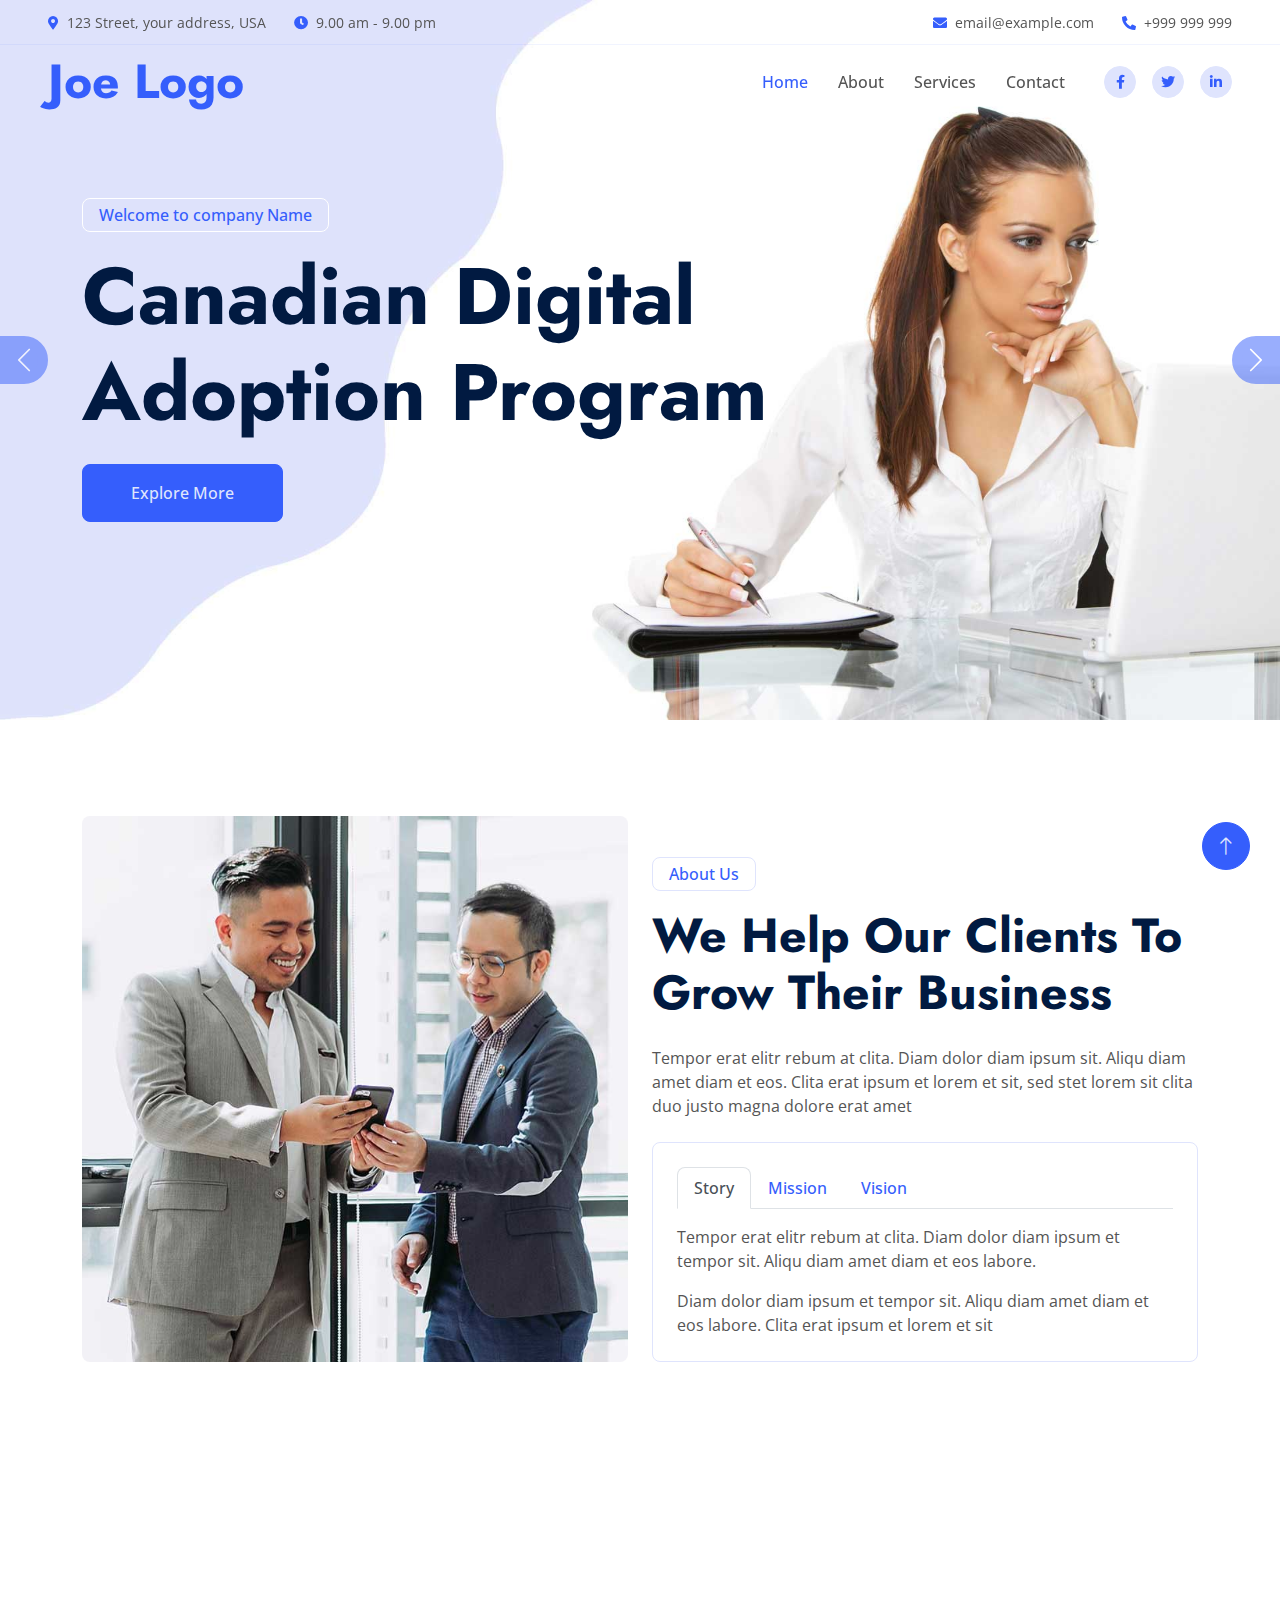
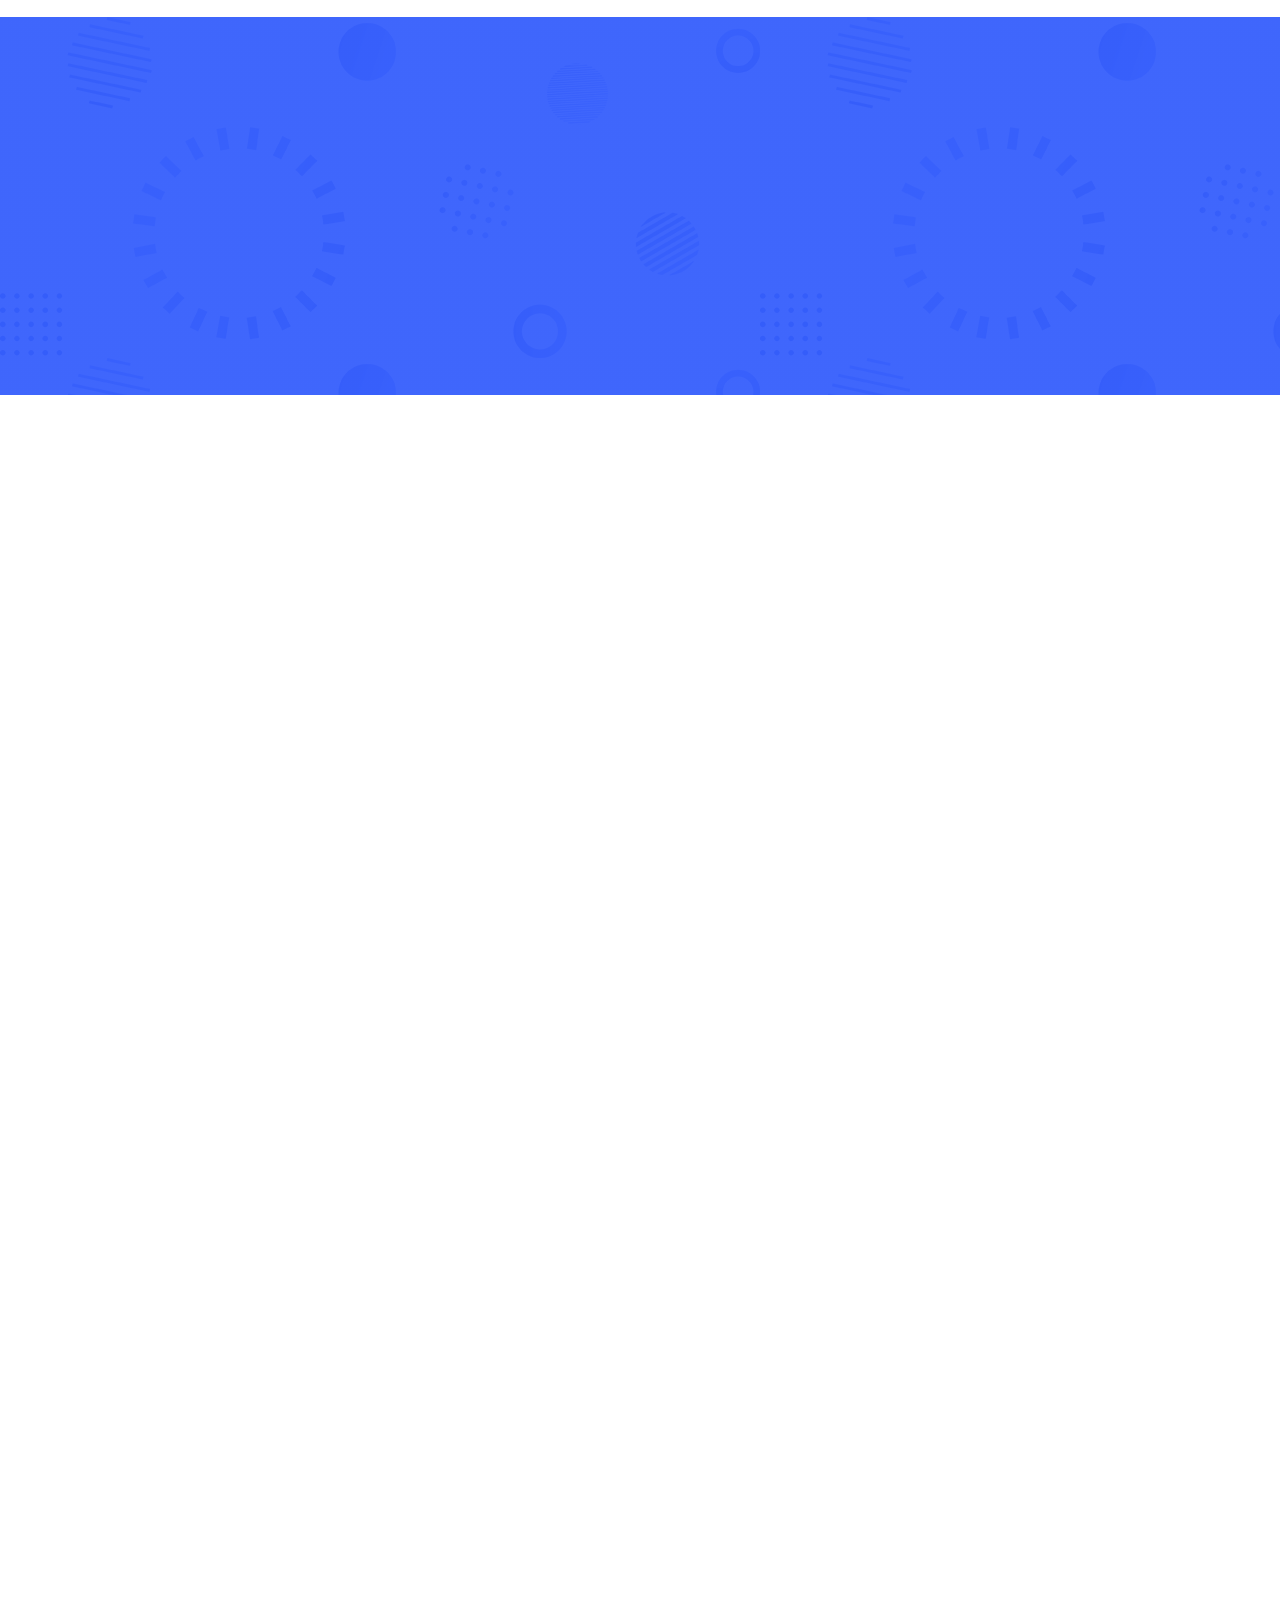
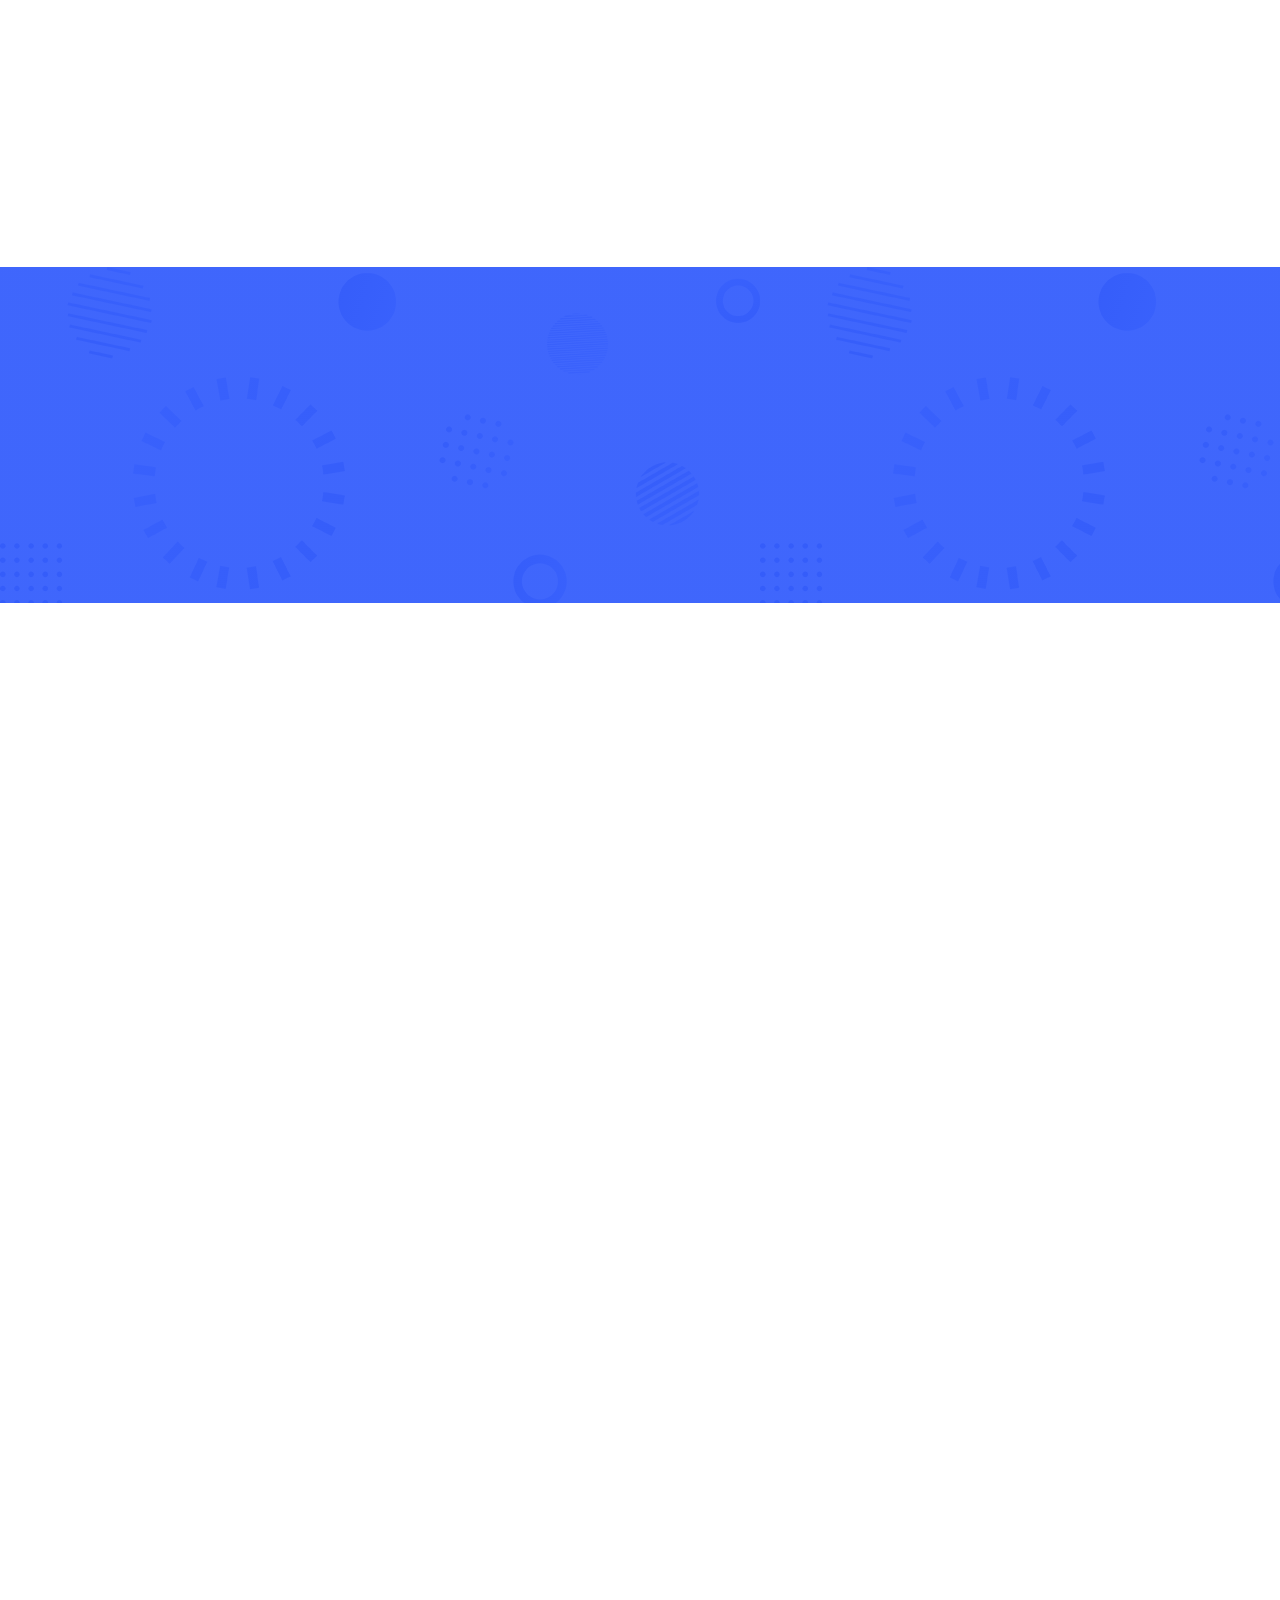
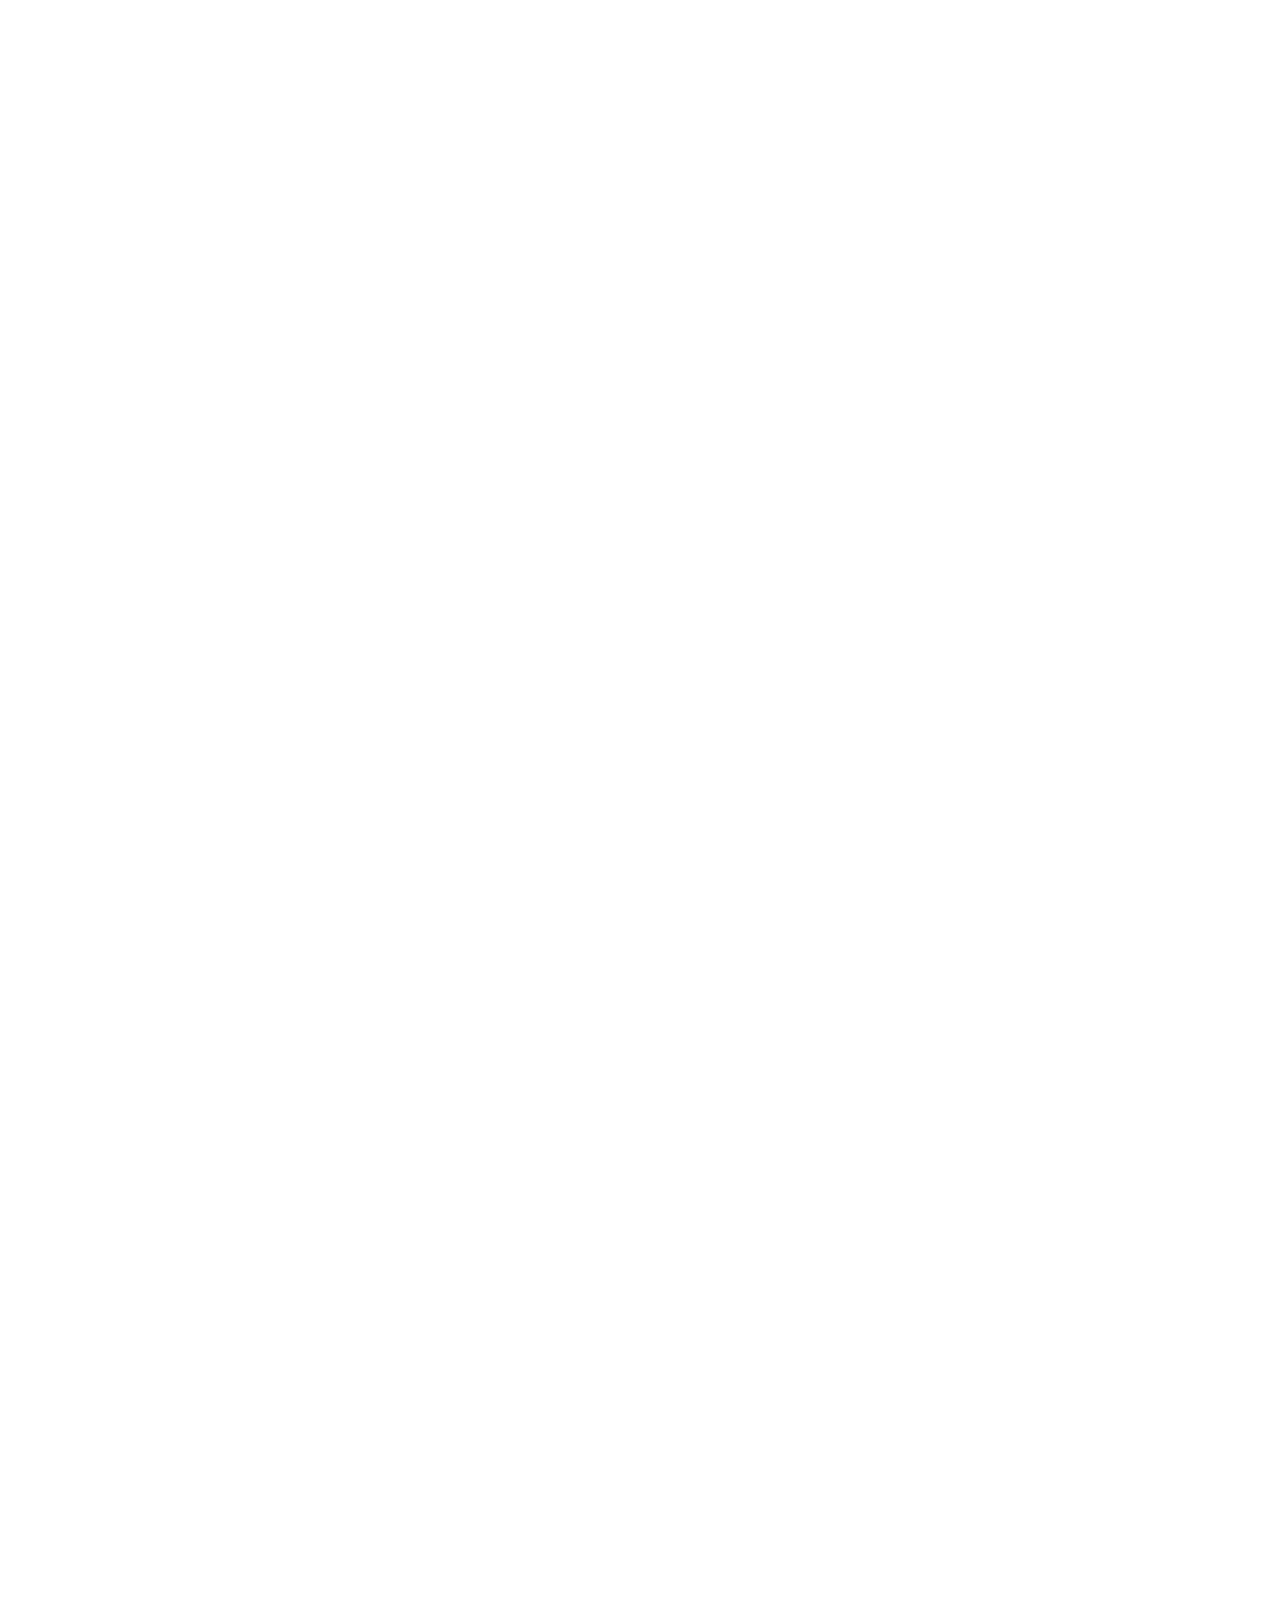
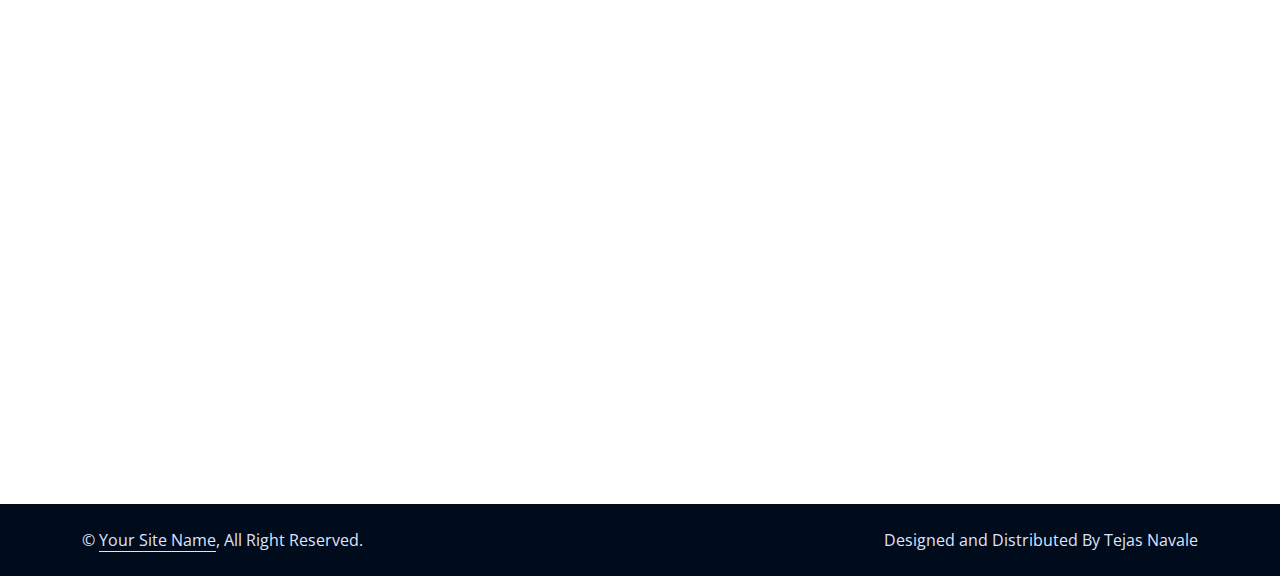
==== commit c3744c49: "title change" ====
--- a/index.html
+++ b/index.html
@@ -3,7 +3,7 @@
 
 <head>
     <meta charset="utf-8">
-    <title>Finanza - Financial Services Website Template</title>
+    <title>joe</title>
     <meta content="width=device-width, initial-scale=1.0" name="viewport">
     <meta content="" name="keywords">
     <meta content="" name="description">
